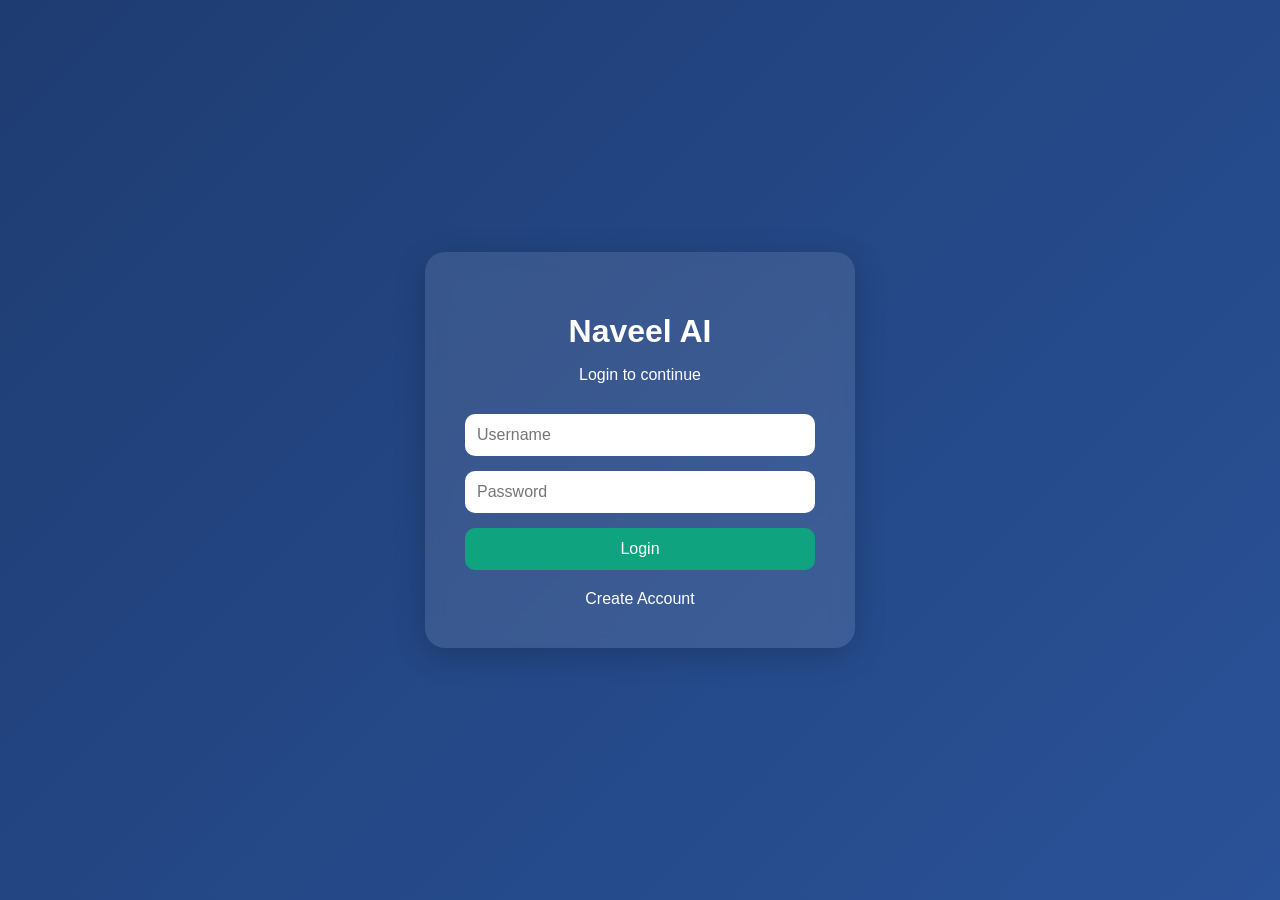
==== templates/login.html @ 125dec83 "Initial secure commit" ====
<!DOCTYPE html>
<html>

<head>

    <title>Login</title>

    <link rel="stylesheet" href="/static/auth.css">

</head>

<body>

    <div class="auth-container">

        <div class="auth-card">

            <h1>Naveel AI</h1>

            <p>Login to continue</p>

            <form action="/login" method="post">

                <input
                    type="text"
                    name="username"
                    placeholder="Username"
                    required
                >

                <input
                    type="password"
                    name="password"
                    placeholder="Password"
                    required
                >

                <button type="submit">
                    Login
                </button>

            </form>

            <a href="/signup">
                Create Account
            </a>

        </div>

    </div>

</body>

</html>
---- static/auth.css ----
body {
    margin: 0;
    padding: 0;
    font-family: Arial, sans-serif;
    height: 100vh;

    display: flex;
    justify-content: center;
    align-items: center;

    background: linear-gradient(
        135deg,
        #1e3c72,
        #2a5298
    );
}

.auth-container {
    width: 100%;
    display: flex;
    justify-content: center;
}

.auth-card {

    width: 350px;

    background: rgba(255,255,255,0.1);

    backdrop-filter: blur(10px);

    padding: 40px;

    border-radius: 20px;

    box-shadow: 0 8px 32px rgba(0,0,0,0.2);

    color: white;

    text-align: center;
}

.auth-card h1 {
    margin-bottom: 10px;
}

.auth-card p {
    margin-bottom: 30px;
}

.auth-card form {
    display: flex;
    flex-direction: column;
}

.auth-card input {

    padding: 12px;

    margin-bottom: 15px;

    border: none;

    border-radius: 10px;

    outline: none;

    font-size: 16px;
}

.auth-card button {

    padding: 12px;

    border: none;

    border-radius: 10px;

    background-color: #10a37f;

    color: white;

    font-size: 16px;

    cursor: pointer;

    transition: 0.3s;
}

.auth-card button:hover {

    background-color: #0d8c6d;

    transform: scale(1.03);
}

.auth-card a {

    display: block;

    margin-top: 20px;

    color: white;

    text-decoration: none;
}
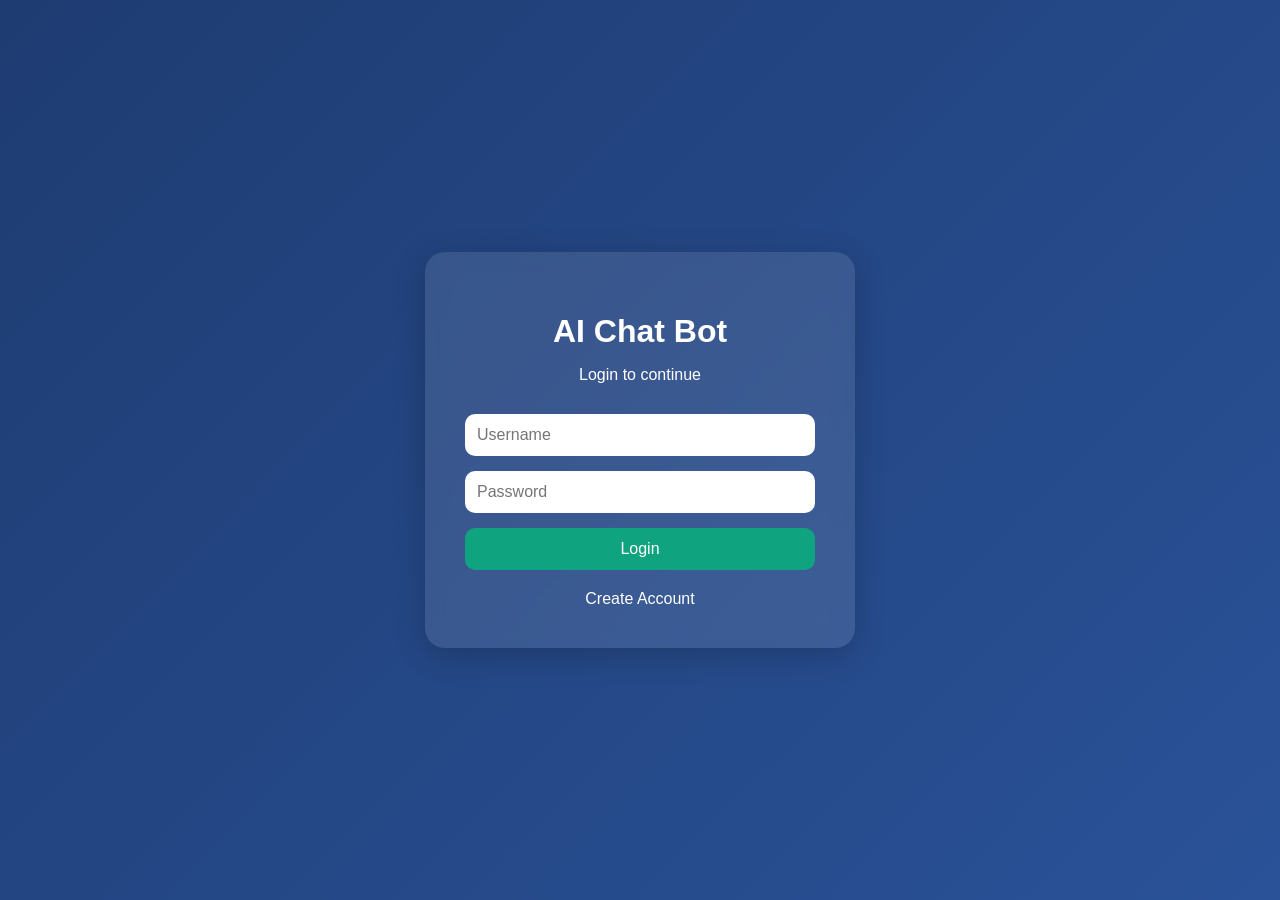
==== commit de6227c8: "Added AI typing effect" ====
--- a/templates/login.html
+++ b/templates/login.html
@@ -15,7 +15,7 @@
 
         <div class="auth-card">
 
-            <h1>Naveel AI</h1>
+            <h1>AI Chat Bot</h1>
 
             <p>Login to continue</p>
 
